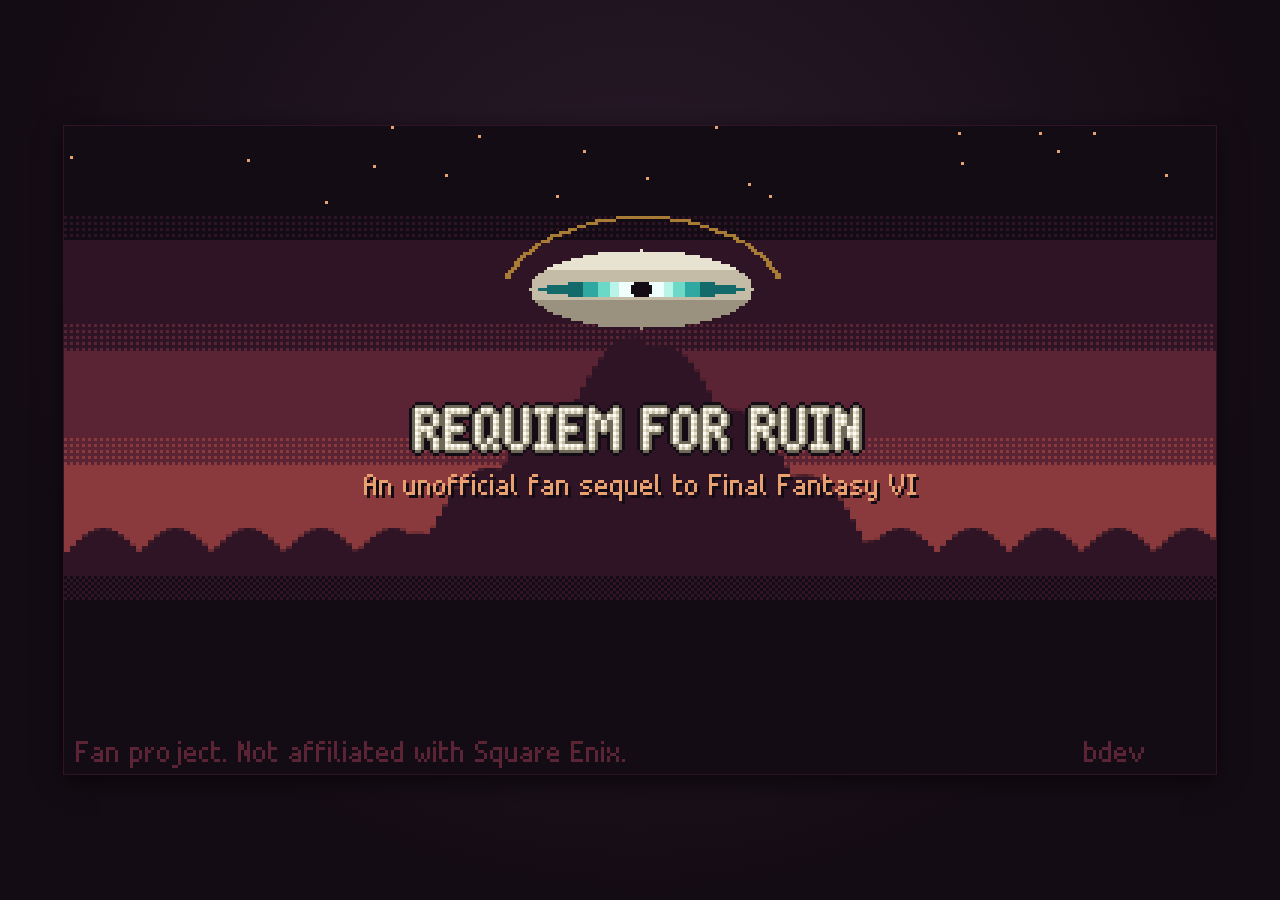
==== index.html @ 21f1e545 "Requiem for Ruin: iPhone PWA RPG with launch-time auto-update A 16-bit fan RPG built as an installab" ====
<!doctype html>
<html lang="en">
<head>
<meta charset="utf-8">
<meta name="viewport" content="width=device-width, initial-scale=1, maximum-scale=1, user-scalable=no, viewport-fit=cover">
<title>Requiem for Ruin</title>
<meta name="description" content="Requiem for Ruin — an unofficial fan-made 16-bit RPG.">
<meta name="theme-color" content="#140C14">
<meta name="mobile-web-app-capable" content="yes">
<meta name="apple-mobile-web-app-capable" content="yes">
<meta name="apple-mobile-web-app-status-bar-style" content="black-translucent">
<meta name="apple-mobile-web-app-title" content="Requiem">
<meta name="format-detection" content="telephone=no">
<link rel="manifest" href="manifest.webmanifest">
<link rel="icon" type="image/png" sizes="192x192" href="icons/icon-192.png">
<link rel="apple-touch-icon" href="icons/apple-touch-icon.png">
<link rel="stylesheet" href="css/style.css">
</head>
<body>
<div id="app">
  <div id="screen-wrap"><canvas id="screen" width="384" height="216"></canvas></div>
  <div id="pad" aria-hidden="true">
    <div id="dpad"><div class="dpad-x"></div><div class="dpad-y"></div><div class="dpad-dot"></div></div>
    <div id="menu-btns">
      <button class="pill" data-btn="start">MENU</button>
    </div>
    <div id="ab">
      <button class="round" id="btn-b" data-btn="b">B</button>
      <button class="round" id="btn-a" data-btn="a">A</button>
    </div>
  </div>
  <div id="boot">
    <div id="boot-eye"></div>
    <div id="boot-msg">Waking…</div>
  </div>
</div>
<script type="module" src="js/main.js"></script>
</body>
</html>
---- css/style.css ----
:root {
  --bg: #140C14;
  --pad-ink: rgba(232, 226, 208, 0.82);
  --pad-face: rgba(76, 80, 88, 0.55);
  --pad-face-dark: rgba(30, 32, 36, 0.7);
  --pad-press: rgba(108, 216, 200, 0.55);
  --safe-t: env(safe-area-inset-top, 0px);
  --safe-b: env(safe-area-inset-bottom, 0px);
  --safe-l: env(safe-area-inset-left, 0px);
  --safe-r: env(safe-area-inset-right, 0px);
}

* { box-sizing: border-box; margin: 0; padding: 0; }

html, body {
  width: 100%;
  height: 100%;
  background: var(--bg);
  overflow: hidden;
  overscroll-behavior: none;
  touch-action: none;
  -webkit-user-select: none;
  user-select: none;
  -webkit-touch-callout: none;
  -webkit-tap-highlight-color: transparent;
  font-family: ui-monospace, Menlo, monospace;
  color: #E8E2D0;
}

#app {
  position: fixed;
  inset: 0;
  background: radial-gradient(ellipse at 50% 30%, #2a1a2a 0%, var(--bg) 70%);
}

#screen-wrap {
  position: absolute;
  left: 0;
  right: 0;
  display: flex;
  justify-content: center;
  align-items: center;
}

#screen {
  display: block;
  image-rendering: pixelated;
  image-rendering: crisp-edges;
  background: #000;
  box-shadow: 0 0 0 1px #2e1424, 0 6px 24px rgba(0, 0, 0, 0.6);
}

/* ---------- virtual pad ---------- */
#pad { position: absolute; left: 0; right: 0; pointer-events: none; }
#pad > * { pointer-events: auto; position: absolute; }

#dpad { width: 150px; height: 150px; touch-action: none; }
.dpad-x, .dpad-y {
  position: absolute;
  background: var(--pad-face);
  border: 2px solid var(--pad-ink);
  border-radius: 10px;
}
.dpad-x { left: 0; right: 0; top: 50px; height: 50px; }
.dpad-y { top: 0; bottom: 0; left: 50px; width: 50px; }
.dpad-dot {
  position: absolute; left: 62px; top: 62px; width: 26px; height: 26px; border-radius: 50%;
  background: var(--pad-face-dark);
}
#dpad.up .dpad-y { background: linear-gradient(var(--pad-press) 0 35%, var(--pad-face) 35%); }
#dpad.down .dpad-y { background: linear-gradient(var(--pad-face) 65%, var(--pad-press) 65%); }
#dpad.left .dpad-x { background: linear-gradient(90deg, var(--pad-press) 0 35%, var(--pad-face) 35%); }
#dpad.right .dpad-x { background: linear-gradient(90deg, var(--pad-face) 65%, var(--pad-press) 65%); }

#ab { width: 170px; height: 150px; }
.round {
  position: absolute;
  width: 72px; height: 72px;
  border-radius: 50%;
  border: 2px solid var(--pad-ink);
  background: var(--pad-face);
  color: var(--pad-ink);
  font: bold 22px ui-monospace, Menlo, monospace;
  touch-action: none;
}
#btn-a { right: 0; top: 10px; }
#btn-b { left: 0; top: 66px; }
.round.on, .pill.on { background: var(--pad-press); }

#menu-btns { width: 100px; height: 40px; }
.pill {
  width: 96px; height: 34px;
  border-radius: 17px;
  border: 2px solid var(--pad-ink);
  background: var(--pad-face-dark);
  color: var(--pad-ink);
  font: bold 13px ui-monospace, Menlo, monospace;
  letter-spacing: 2px;
  touch-action: none;
}

/* portrait: controls live in the space under the screen */
body.portrait #pad { top: 0; bottom: 0; }
body.portrait #dpad { left: calc(18px + var(--safe-l)); bottom: calc(70px + var(--safe-b)); }
body.portrait #ab { right: calc(14px + var(--safe-r)); bottom: calc(70px + var(--safe-b)); }
body.portrait #menu-btns { left: 50%; transform: translateX(-50%); bottom: calc(18px + var(--safe-b)); }

/* landscape: controls overlay the gutters beside the screen */
body.landscape #pad { top: 0; bottom: 0; }
body.landscape #dpad { left: calc(10px + var(--safe-l)); bottom: calc(14px + var(--safe-b)); opacity: 0.8; }
body.landscape #ab { right: calc(6px + var(--safe-r)); bottom: calc(14px + var(--safe-b)); opacity: 0.8; }
body.landscape #menu-btns { right: calc(40px + var(--safe-r)); top: calc(10px + var(--safe-t)); opacity: 0.8; }
body.landscape .pill { width: 80px; height: 30px; font-size: 11px; }

/* hide on devices with a real keyboard + mouse only */
body.no-touch #pad { display: none; }

/* ---------- boot / update overlay ---------- */
#boot {
  position: absolute; inset: 0;
  display: flex; flex-direction: column; align-items: center; justify-content: center; gap: 18px;
  background: var(--bg);
  transition: opacity 0.4s;
  z-index: 10;
}
#boot.gone { opacity: 0; pointer-events: none; }
#boot-eye {
  width: 64px; height: 28px;
  border-radius: 50%;
  background: radial-gradient(circle at 50% 50%, #F0FFFC 0 12%, #6CD8C8 13% 30%, #146A6A 31% 45%, #E8E2D0 46% 100%);
  box-shadow: 0 0 22px rgba(108, 216, 200, 0.5);
  animation: blink 2.4s infinite;
}
@keyframes blink { 0%, 86%, 100% { transform: scaleY(1); } 92% { transform: scaleY(0.1); } }
#boot-msg { font-size: 13px; letter-spacing: 3px; color: #B8F4E8; text-transform: uppercase; }
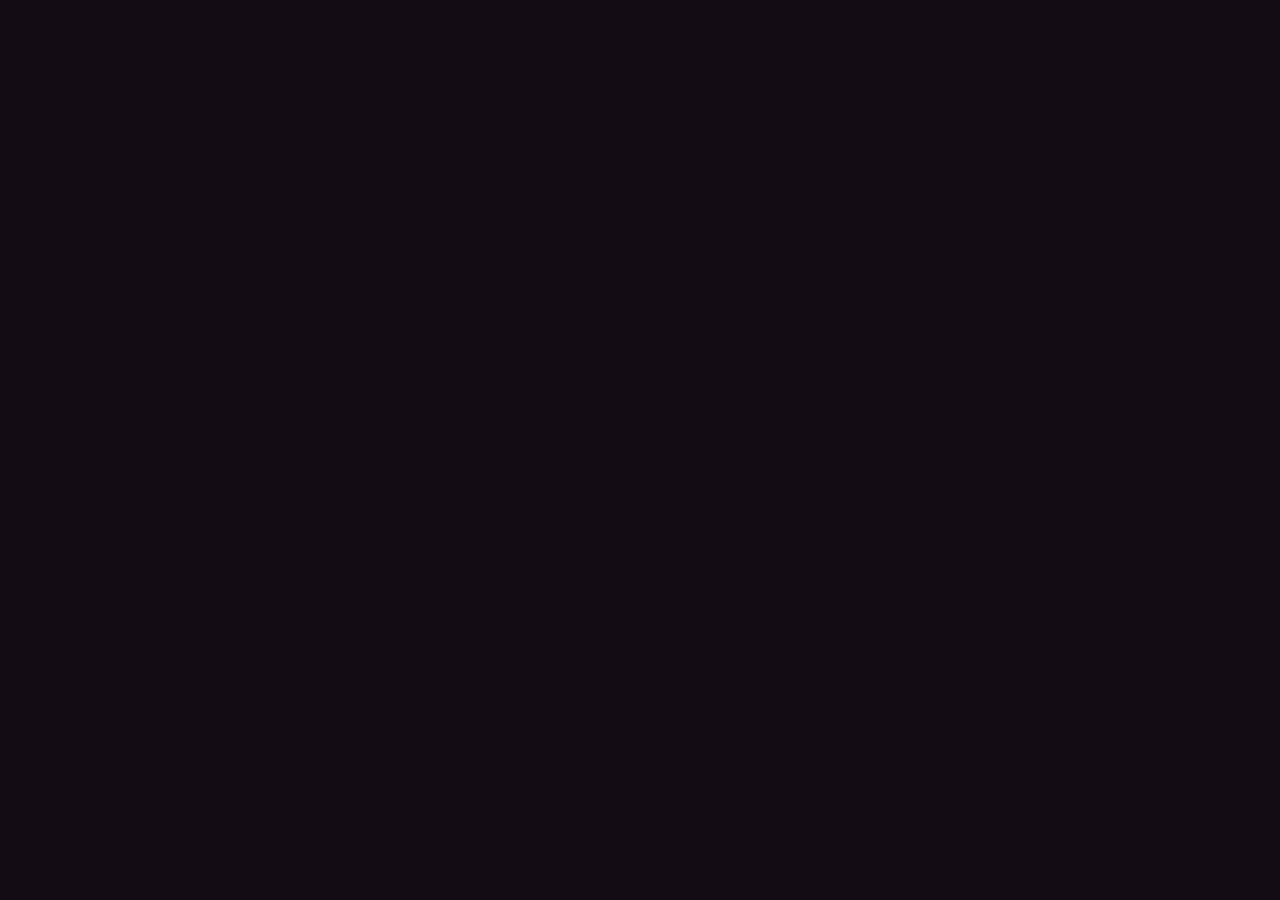
==== commit 8ae77889: "Fill the screen in both orientations; make the touch controls see-through The game was integer-scale" ====
--- a/index.html
+++ b/index.html
@@ -18,6 +18,7 @@
 </head>
 <body>
 <div id="app">
+  <canvas id="ambient" width="32" height="18"></canvas>
   <div id="screen-wrap"><canvas id="screen" width="384" height="216"></canvas></div>
   <div id="pad" aria-hidden="true">
     <div id="dpad"><div class="dpad-x"></div><div class="dpad-y"></div><div class="dpad-dot"></div></div>
--- a/css/style.css
+++ b/css/style.css
@@ -1,9 +1,9 @@
 :root {
   --bg: #140C14;
-  --pad-ink: rgba(232, 226, 208, 0.82);
-  --pad-face: rgba(76, 80, 88, 0.55);
-  --pad-face-dark: rgba(30, 32, 36, 0.7);
-  --pad-press: rgba(108, 216, 200, 0.55);
+  --pad-ink: rgba(232, 226, 208, 0.5);
+  --pad-face: rgba(76, 80, 88, 0.1);
+  --pad-face-dark: rgba(30, 32, 36, 0.14);
+  --pad-press: rgba(108, 216, 200, 0.3);
   --safe-t: env(safe-area-inset-top, 0px);
   --safe-b: env(safe-area-inset-bottom, 0px);
   --safe-l: env(safe-area-inset-left, 0px);
@@ -30,11 +30,22 @@
 #app {
   position: fixed;
   inset: 0;
-  background: radial-gradient(ellipse at 50% 30%, #2a1a2a 0%, var(--bg) 70%);
+  background: var(--bg);
+}
+
+/* the game's own colours, blurred, behind the picture */
+#ambient {
+  position: absolute;
+  inset: 0;
+  width: 100%;
+  height: 100%;
+  opacity: 0.5;
+  image-rendering: auto;
 }
 
 #screen-wrap {
   position: absolute;
+  z-index: 1;
   left: 0;
   right: 0;
   display: flex;
@@ -47,25 +58,26 @@
   image-rendering: pixelated;
   image-rendering: crisp-edges;
   background: #000;
-  box-shadow: 0 0 0 1px #2e1424, 0 6px 24px rgba(0, 0, 0, 0.6);
 }
 
 /* ---------- virtual pad ---------- */
-#pad { position: absolute; left: 0; right: 0; pointer-events: none; }
+/* faint fills; a hairline dark edge keeps the outlines findable over bright ground */
+#pad { position: absolute; left: 0; right: 0; pointer-events: none; z-index: 2; }
 #pad > * { pointer-events: auto; position: absolute; }
 
 #dpad { width: 150px; height: 150px; touch-action: none; }
 .dpad-x, .dpad-y {
   position: absolute;
   background: var(--pad-face);
-  border: 2px solid var(--pad-ink);
+  border: 1.5px solid var(--pad-ink);
   border-radius: 10px;
+  box-shadow: 0 0 0 1px rgba(0, 0, 0, 0.3), inset 0 0 0 1px rgba(0, 0, 0, 0.2);
 }
 .dpad-x { left: 0; right: 0; top: 50px; height: 50px; }
 .dpad-y { top: 0; bottom: 0; left: 50px; width: 50px; }
 .dpad-dot {
   position: absolute; left: 62px; top: 62px; width: 26px; height: 26px; border-radius: 50%;
-  background: var(--pad-face-dark);
+  background: rgba(232, 226, 208, 0.18);
 }
 #dpad.up .dpad-y { background: linear-gradient(var(--pad-press) 0 35%, var(--pad-face) 35%); }
 #dpad.down .dpad-y { background: linear-gradient(var(--pad-face) 65%, var(--pad-press) 65%); }
@@ -77,10 +89,12 @@
   position: absolute;
   width: 72px; height: 72px;
   border-radius: 50%;
-  border: 2px solid var(--pad-ink);
+  border: 1.5px solid var(--pad-ink);
   background: var(--pad-face);
   color: var(--pad-ink);
   font: bold 22px ui-monospace, Menlo, monospace;
+  text-shadow: 0 0 3px rgba(0, 0, 0, 0.8);
+  box-shadow: 0 0 0 1px rgba(0, 0, 0, 0.3), inset 0 0 0 1px rgba(0, 0, 0, 0.2);
   touch-action: none;
 }
 #btn-a { right: 0; top: 10px; }
@@ -91,13 +105,17 @@
 .pill {
   width: 96px; height: 34px;
   border-radius: 17px;
-  border: 2px solid var(--pad-ink);
+  border: 1.5px solid var(--pad-ink);
   background: var(--pad-face-dark);
   color: var(--pad-ink);
   font: bold 13px ui-monospace, Menlo, monospace;
   letter-spacing: 2px;
+  text-shadow: 0 0 3px rgba(0, 0, 0, 0.8);
+  box-shadow: 0 0 0 1px rgba(0, 0, 0, 0.3), inset 0 0 0 1px rgba(0, 0, 0, 0.2);
   touch-action: none;
 }
+
+body.portrait #ambient { opacity: 0.3; }
 
 /* portrait: controls live in the space under the screen */
 body.portrait #pad { top: 0; bottom: 0; }
@@ -107,9 +125,9 @@
 
 /* landscape: controls overlay the gutters beside the screen */
 body.landscape #pad { top: 0; bottom: 0; }
-body.landscape #dpad { left: calc(10px + var(--safe-l)); bottom: calc(14px + var(--safe-b)); opacity: 0.8; }
-body.landscape #ab { right: calc(6px + var(--safe-r)); bottom: calc(14px + var(--safe-b)); opacity: 0.8; }
-body.landscape #menu-btns { right: calc(40px + var(--safe-r)); top: calc(10px + var(--safe-t)); opacity: 0.8; }
+body.landscape #dpad { left: calc(10px + var(--safe-l)); bottom: calc(14px + var(--safe-b)); opacity: 0.85; }
+body.landscape #ab { right: calc(6px + var(--safe-r)); bottom: calc(14px + var(--safe-b)); opacity: 0.85; }
+body.landscape #menu-btns { right: calc(40px + var(--safe-r)); top: calc(10px + var(--safe-t)); opacity: 0.85; }
 body.landscape .pill { width: 80px; height: 30px; font-size: 11px; }
 
 /* hide on devices with a real keyboard + mouse only */
